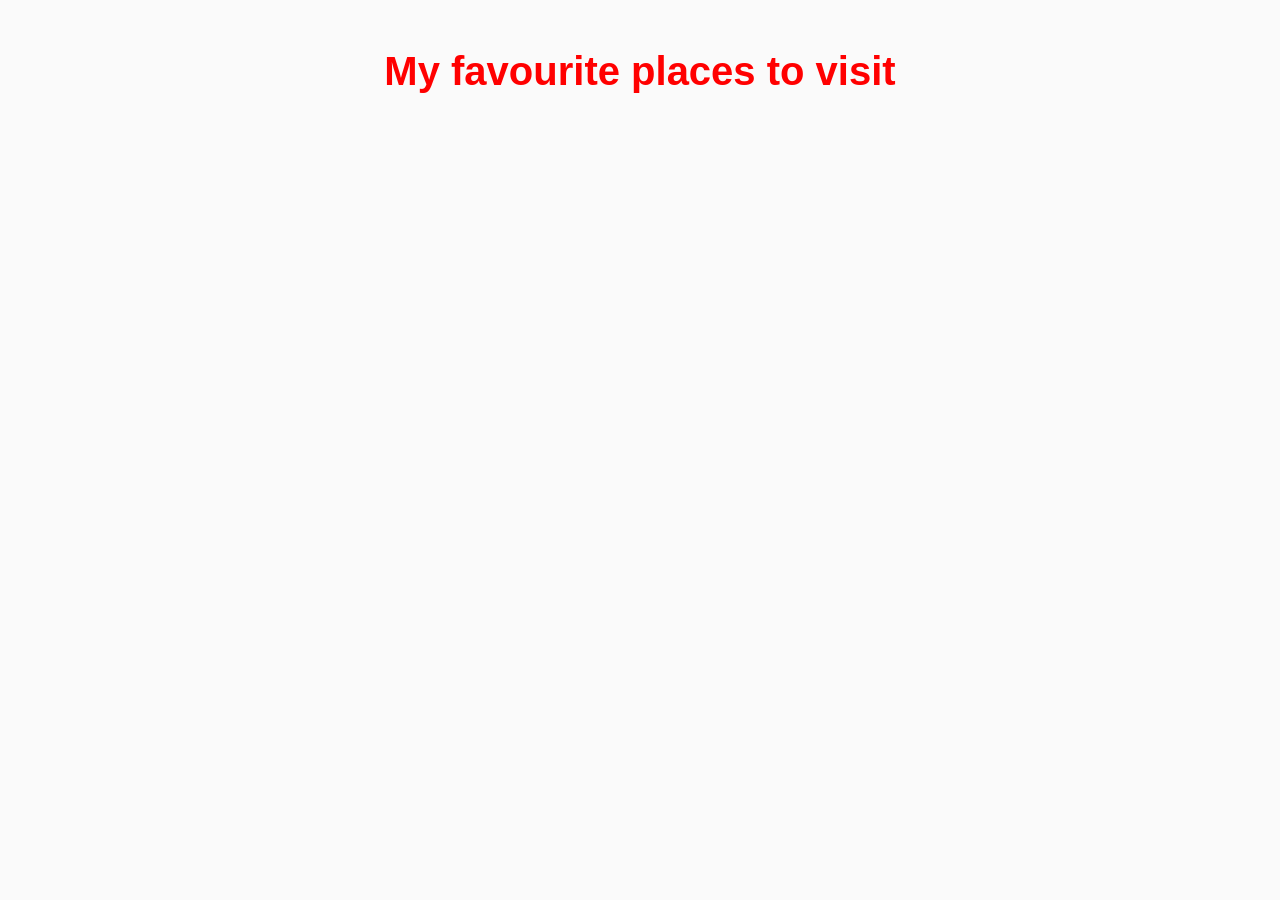
==== favourite-places.html @ 98b7f093 "Create favorite-places.html skeleton and add titles" ====
<!DOCTYPE html>
<html lang="en">
<head>
    <meta charset="UTF-8">
    <meta name="viewport" content="width=device-width, initial-scale=1.0">
    <title>My favourite places to visit</title>
     <link rel="stylesheet" href="css/styles.css">
</head>
<body>
  <h1> My favourite places to visit</h1>  
</body>
</html>
---- css/styles.css ----
h1 {
  color: red;
}
h1 {
  color: red;
  text-align: center;
  font-style: normal;
  font-weight: bold;
  font-family: Arial, sans-serif;
  font-size: 2.5rem;
  line-height: 1.2;
}
body {
  font-family: Arial, sans-serif;
  max-width: 800px;
  margin: 0 auto;
  padding: 20px;
  background-color: #fafafa;
}
p {
  color: #444;
  line-height: 1.6;
  font-family: Arial, sans-serif;
}
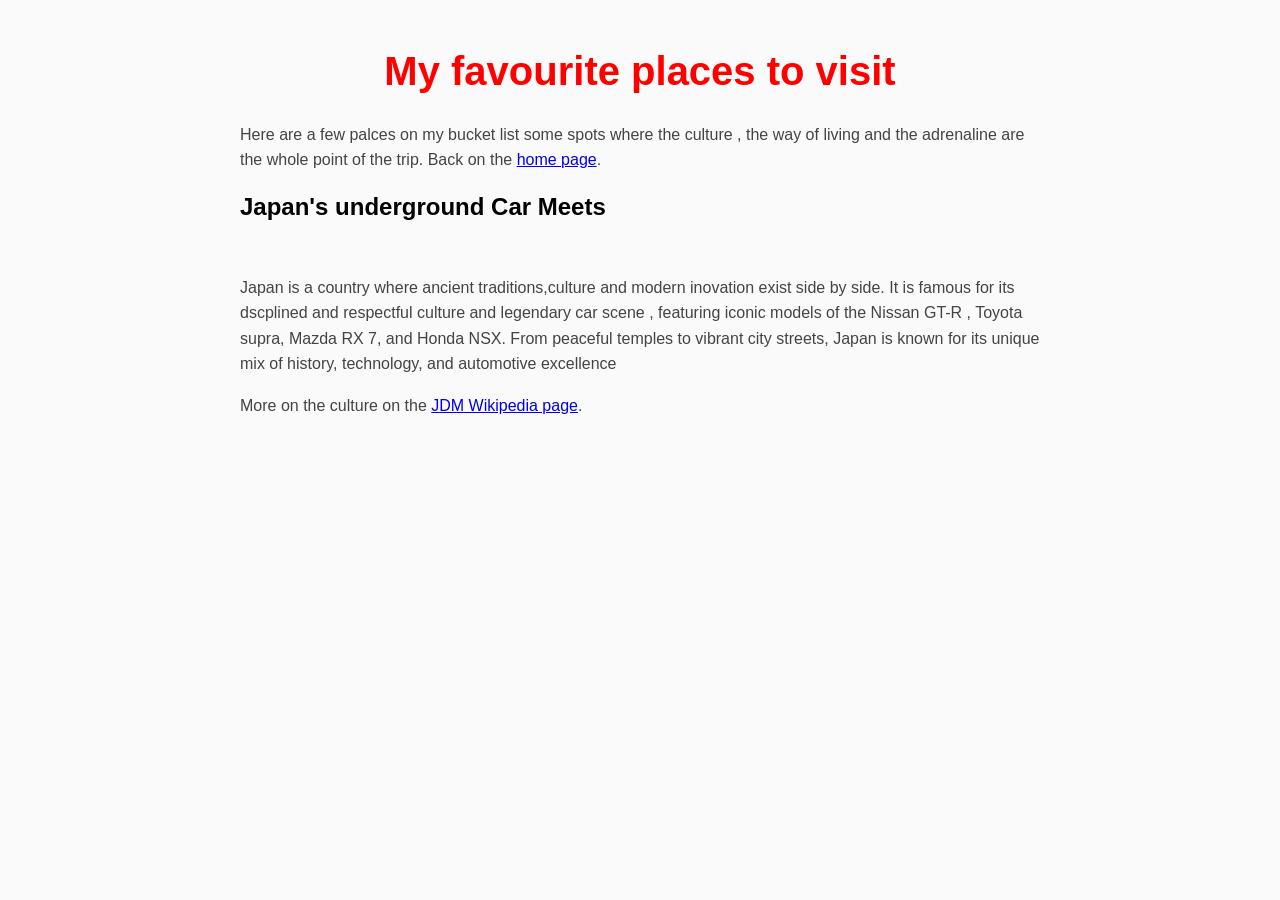
==== commit 82faaf5e: "Add first favourite place" ====
--- a/favourite-places.html
+++ b/favourite-places.html
@@ -7,6 +7,21 @@
      <link rel="stylesheet" href="css/styles.css">
 </head>
 <body>
-  <h1> My favourite places to visit</h1>  
+  <h1> My favourite places to visit</h1> 
+  <p>
+    Here are a few palces on my bucket list some spots where
+    the culture , the way of living and the adrenaline are the whole point of the trip.
+    Back on the
+    <a href="my-first-webpage.html">home page</a>.
+  </p>
+ 
+  <h2> Japan's underground Car Meets</h2>
+  <img src="" alt="">
+  <P> Japan is a country where ancient traditions,culture and modern inovation exist side by side. It is famous for its dscplined and respectful culture and legendary car scene , featuring iconic models of the Nissan GT-R , Toyota supra, Mazda RX 7, and Honda NSX. From peaceful temples to vibrant city streets, Japan is known for its unique mix of history, technology, and automotive excellence</P>
+ <p>
+    More on the culture on the
+    <a href="https://en.wikipedia.org/wiki/Japanese_domestic_market" target="_blank">
+      JDM Wikipedia page</a>.
+  </p>
 </body>
 </html>
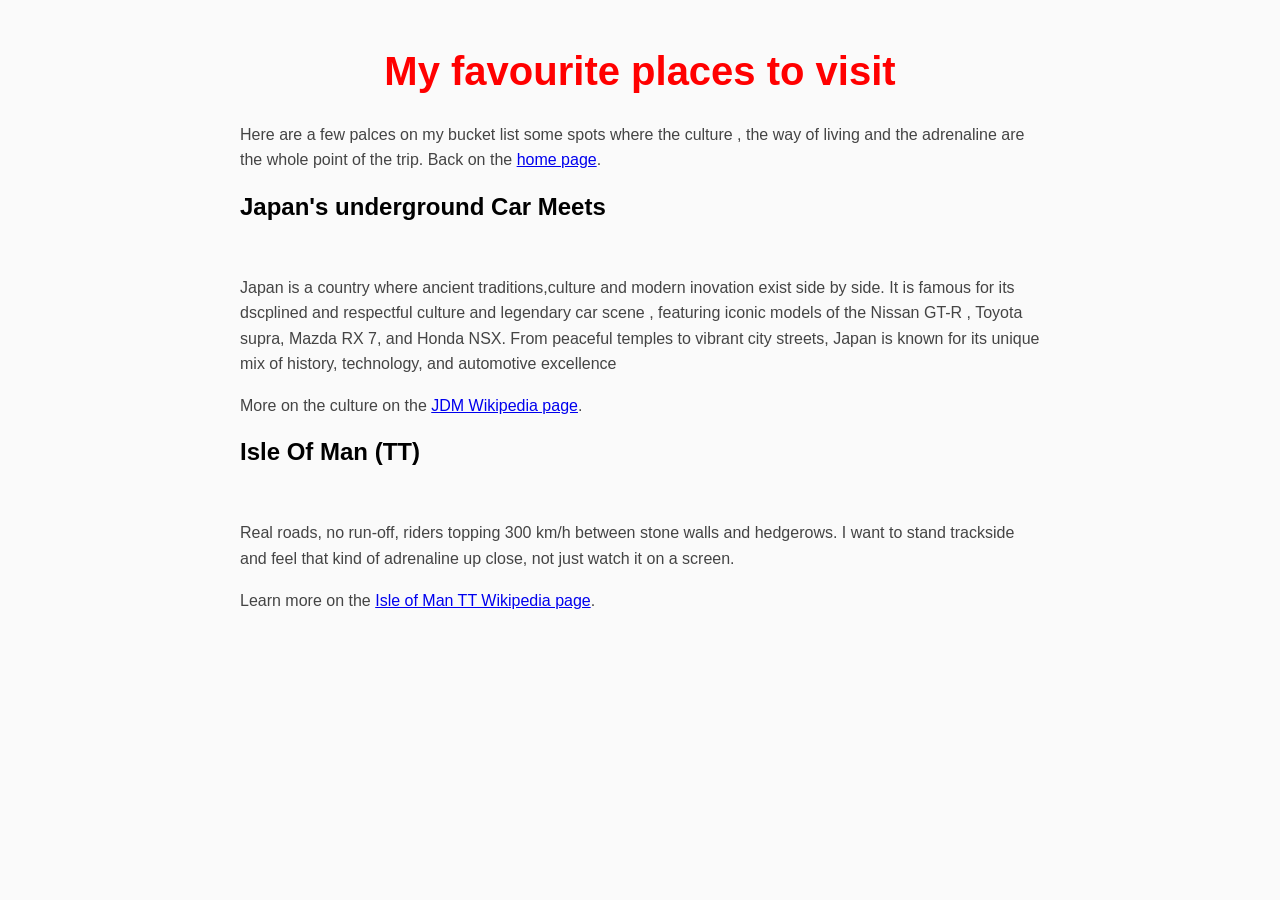
==== commit f3123819: "Add second favourite place and refernce link" ====
--- a/favourite-places.html
+++ b/favourite-places.html
@@ -23,5 +23,15 @@
     <a href="https://en.wikipedia.org/wiki/Japanese_domestic_market" target="_blank">
       JDM Wikipedia page</a>.
   </p>
+  <h2>Isle Of Man (TT)</h2>
+  <img src="" alt="">
+  <p> Real roads, no run-off, riders topping 300 km/h between stone walls
+    and hedgerows. I want to stand trackside and feel that kind of
+    adrenaline up close, not just watch it on a screen.</p>
+     <p>
+    Learn more on the
+    <a href="https://en.wikipedia.org/wiki/Isle_of_Man_TT" target="_blank">
+      Isle of Man TT Wikipedia page</a>.
+  </p>
 </body>
 </html>
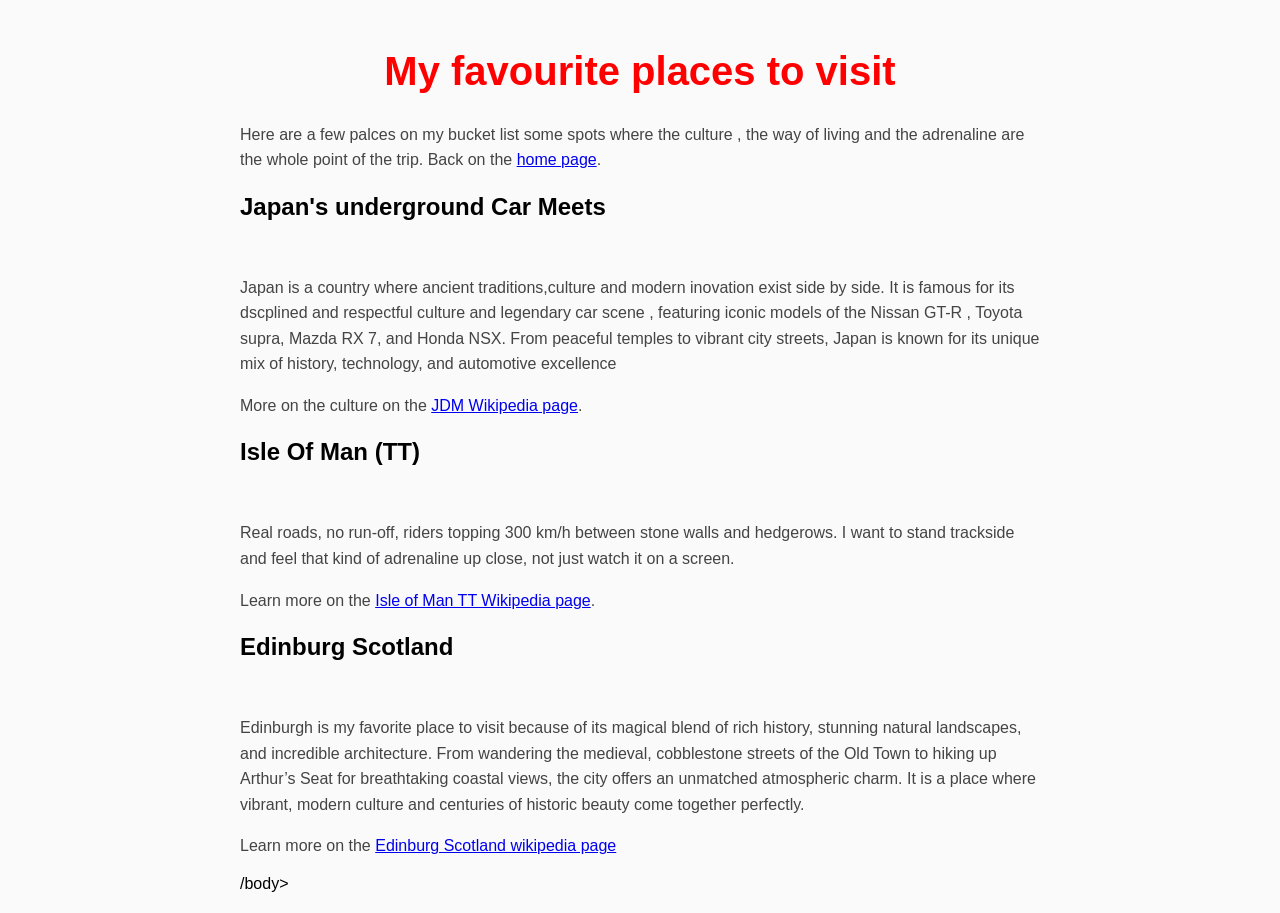
==== commit 7e7f3513: "ADD third favourite place and external link" ====
--- a/favourite-places.html
+++ b/favourite-places.html
@@ -33,5 +33,12 @@
     <a href="https://en.wikipedia.org/wiki/Isle_of_Man_TT" target="_blank">
       Isle of Man TT Wikipedia page</a>.
   </p>
-</body>
+  <h2>Edinburg Scotland</h2>
+  <img src="" alt=""/>
+  <p>Edinburgh is my favorite place to visit because of its magical blend of rich history, stunning natural landscapes, and incredible architecture. From wandering the medieval, cobblestone streets of the Old Town to hiking up Arthur’s Seat for breathtaking coastal views, the city offers an unmatched atmospheric charm. It is a place where vibrant, modern culture and centuries of historic beauty come together perfectly.</p>
+<p>
+    Learn more on the 
+    <a href="https://en.wikipedia.org/wiki/Edinburgh" target="_blank"> Edinburg Scotland wikipedia page</a>
+</p>
+  /body>
 </html>
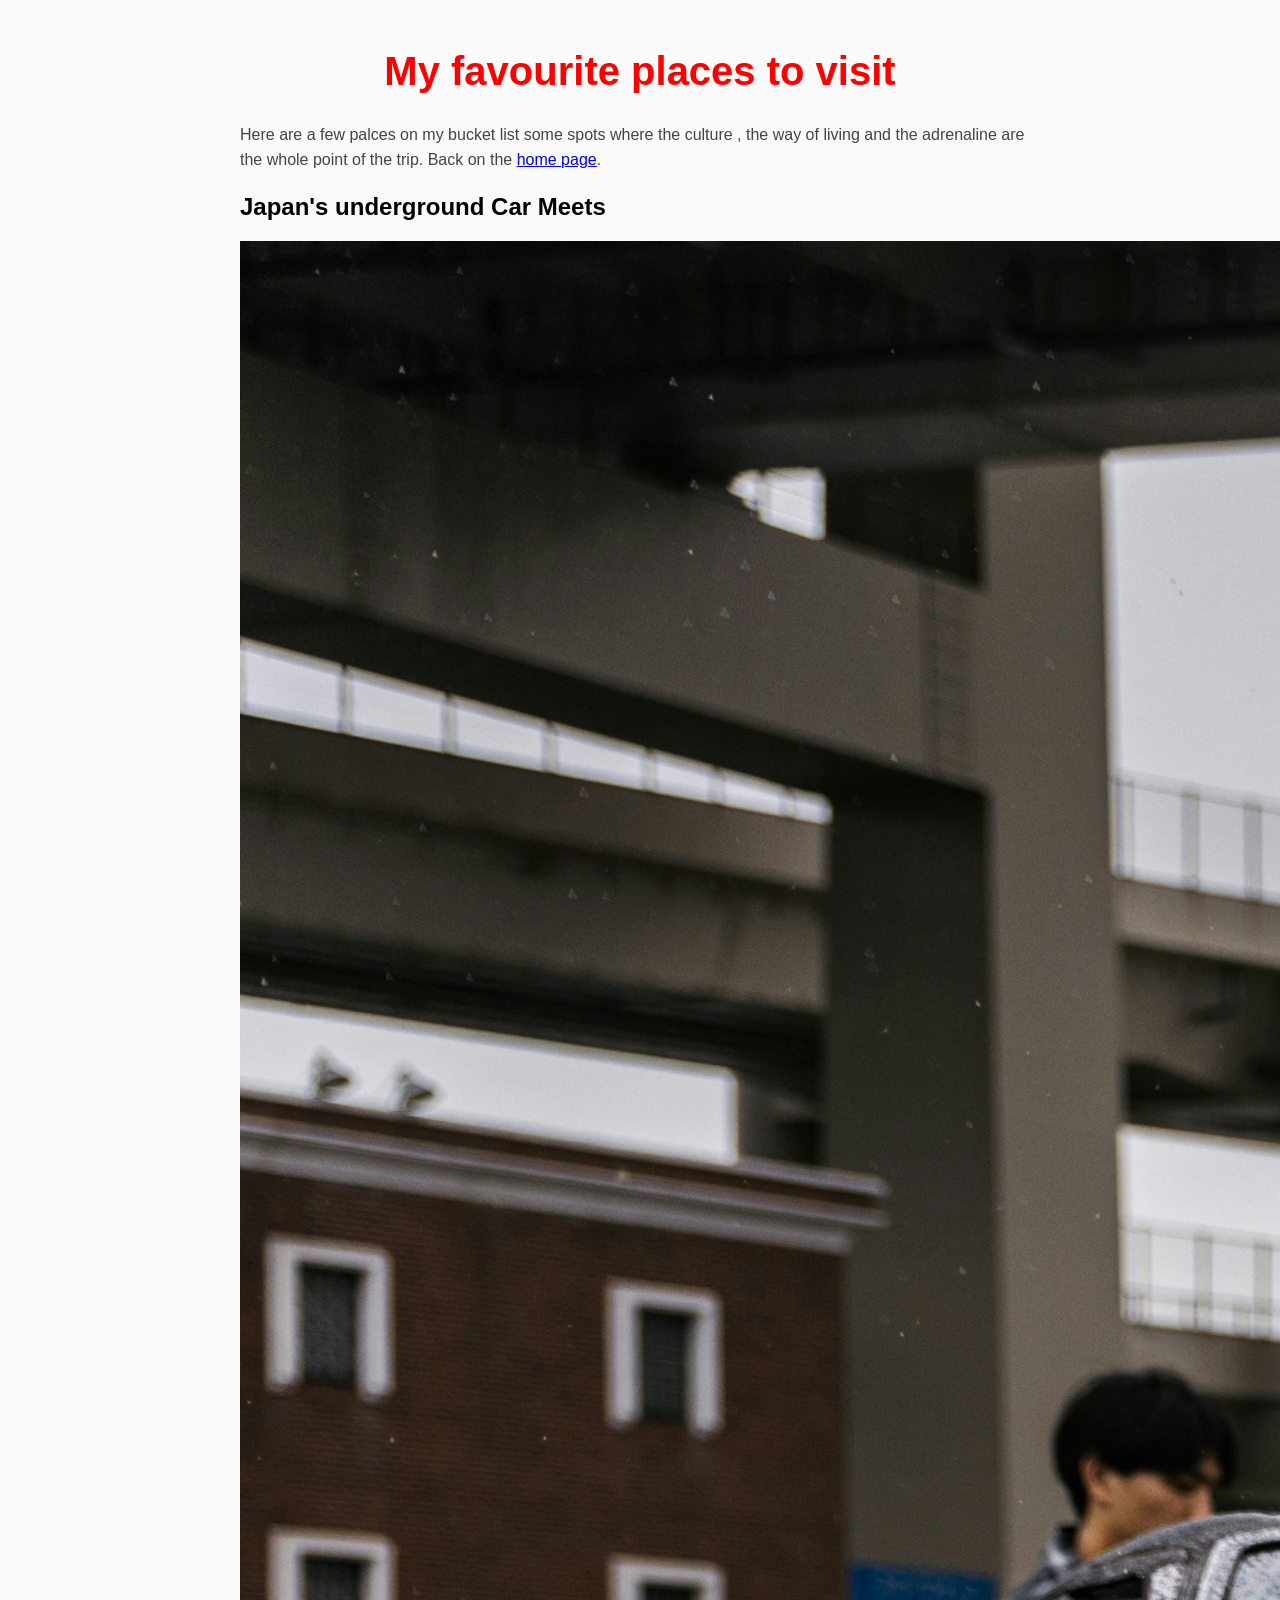
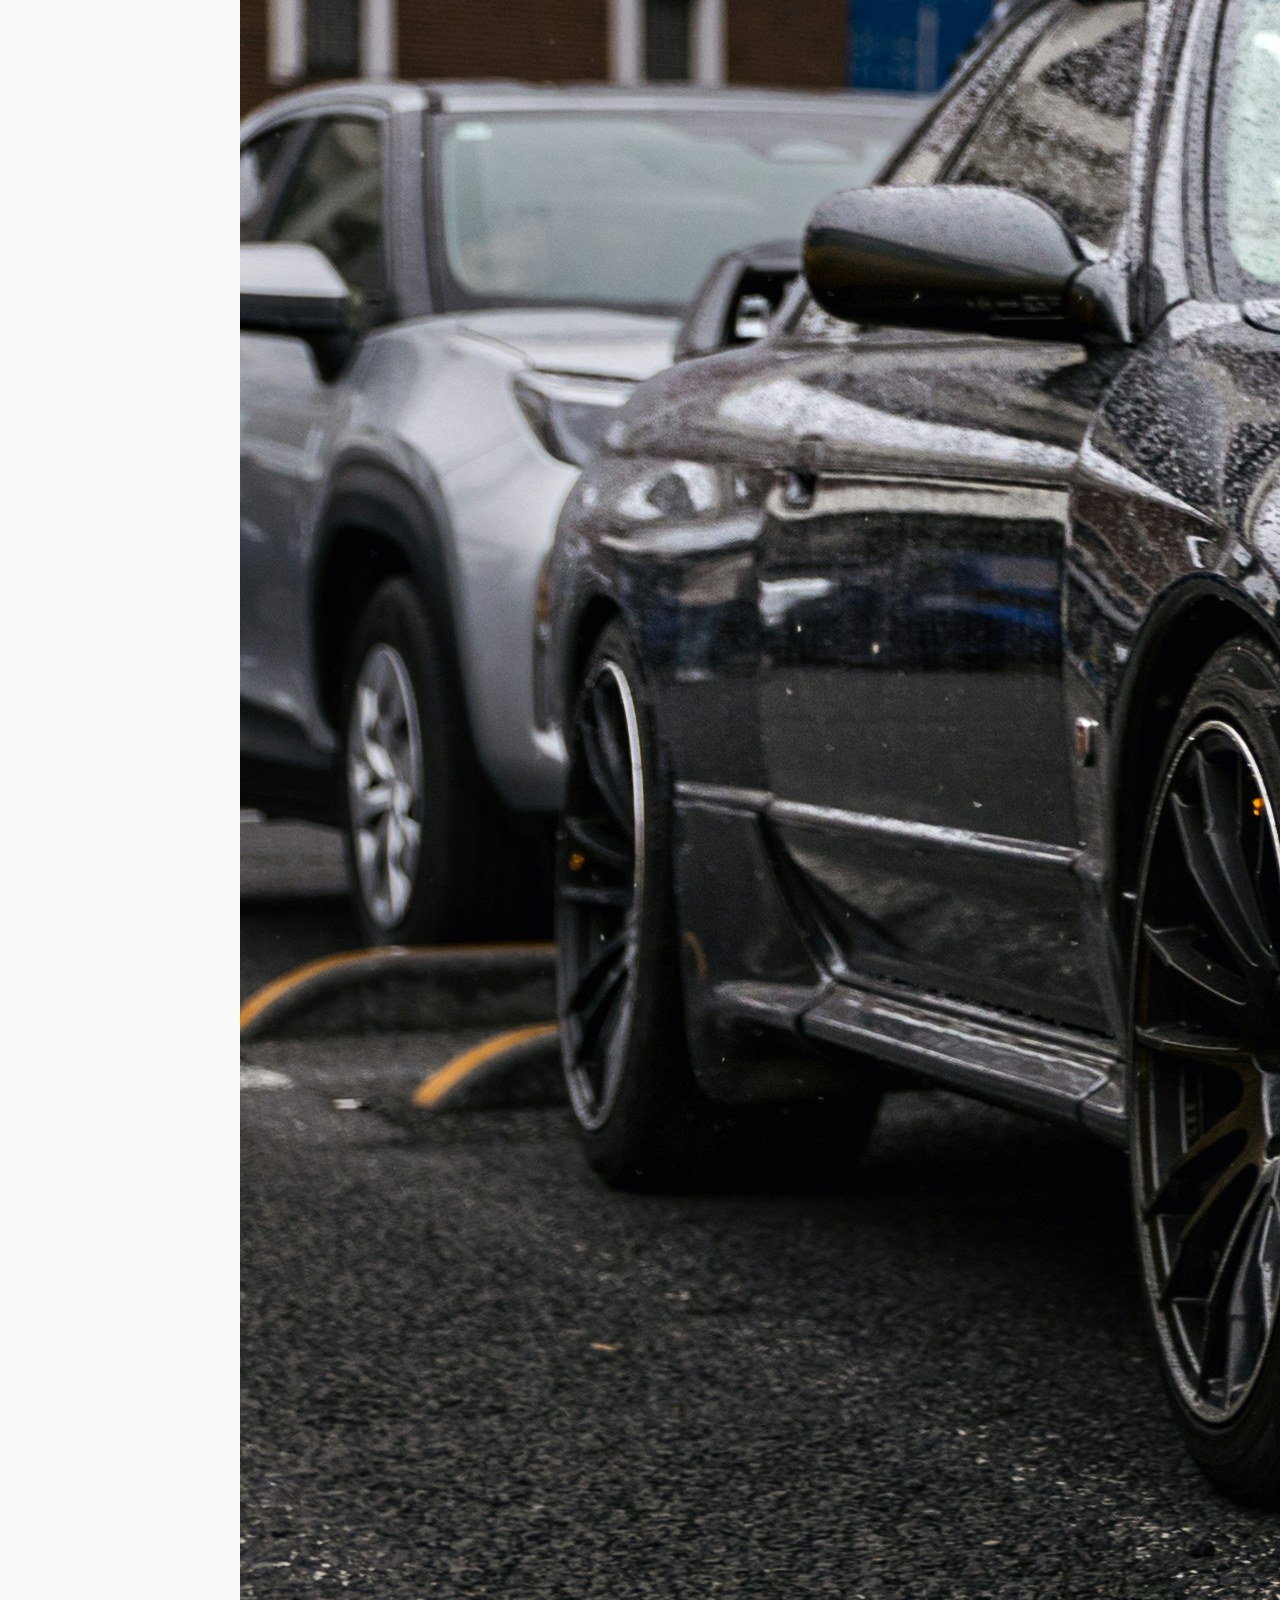
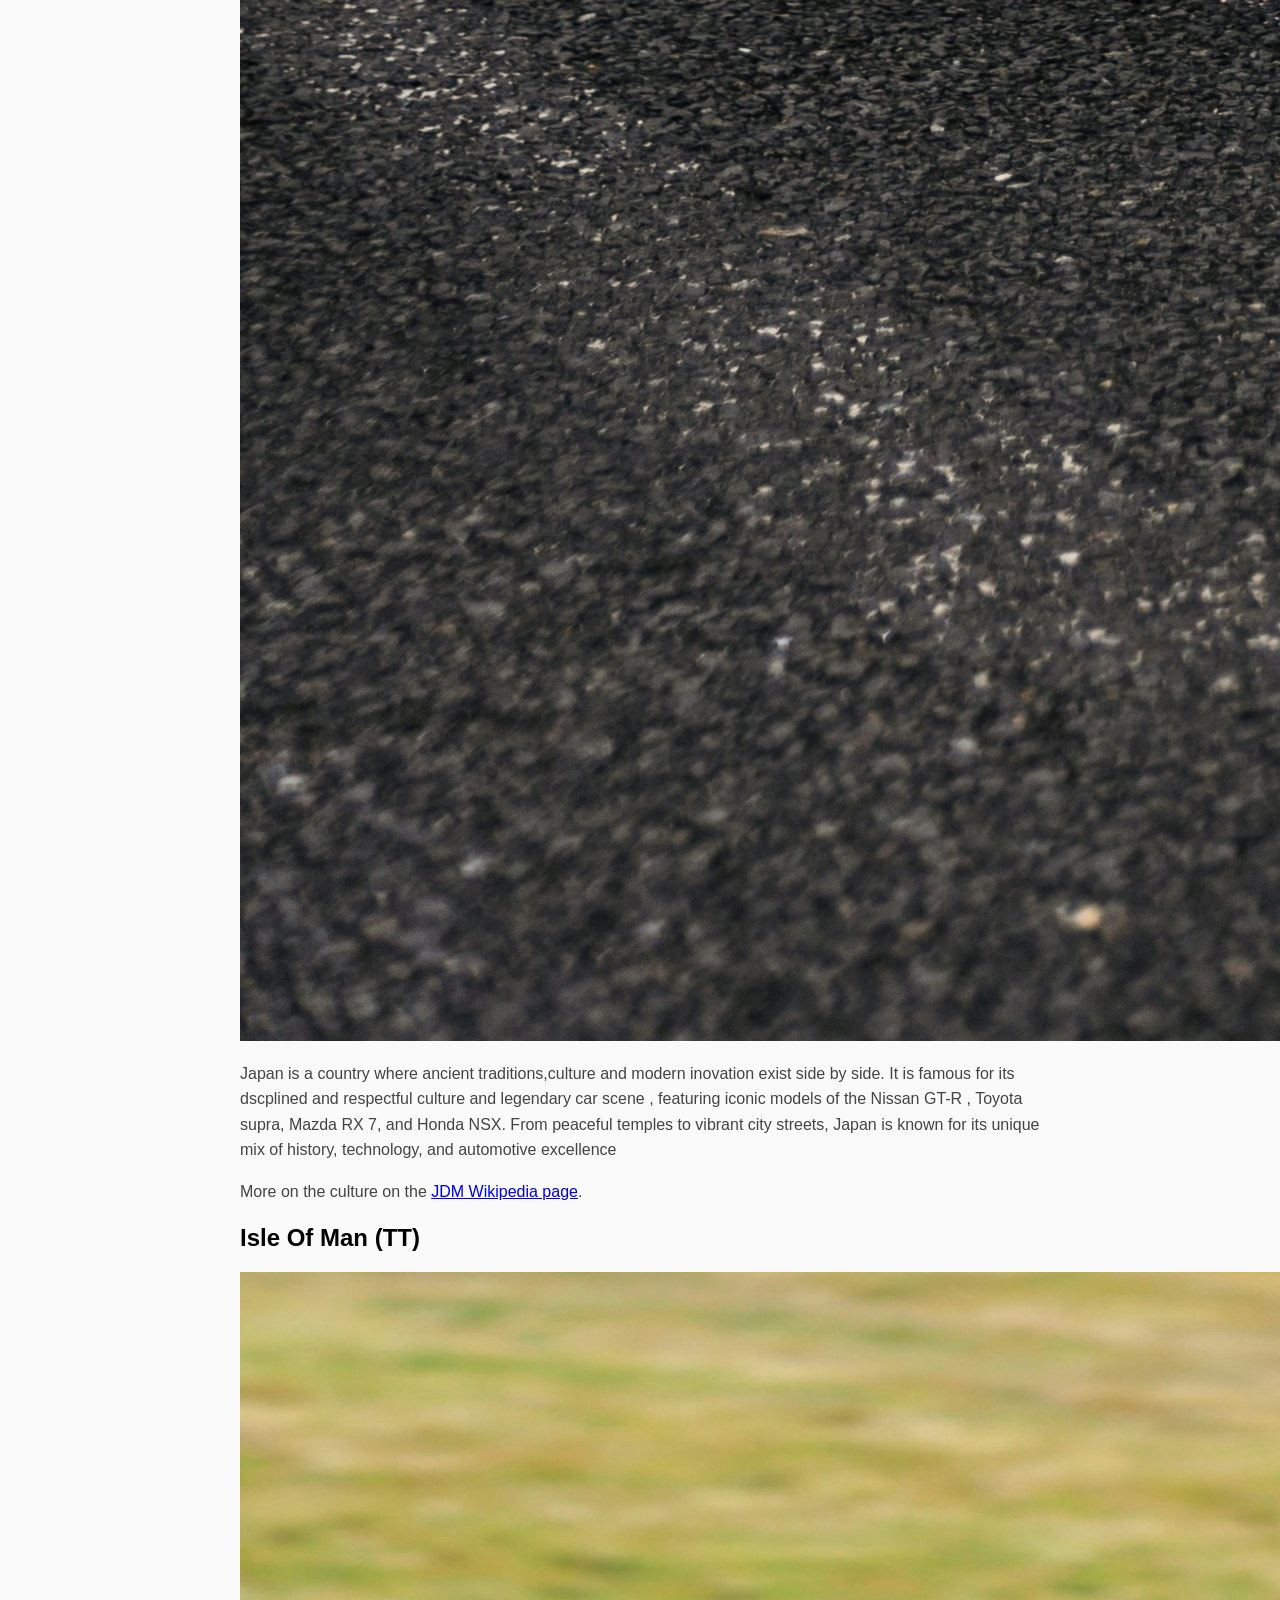
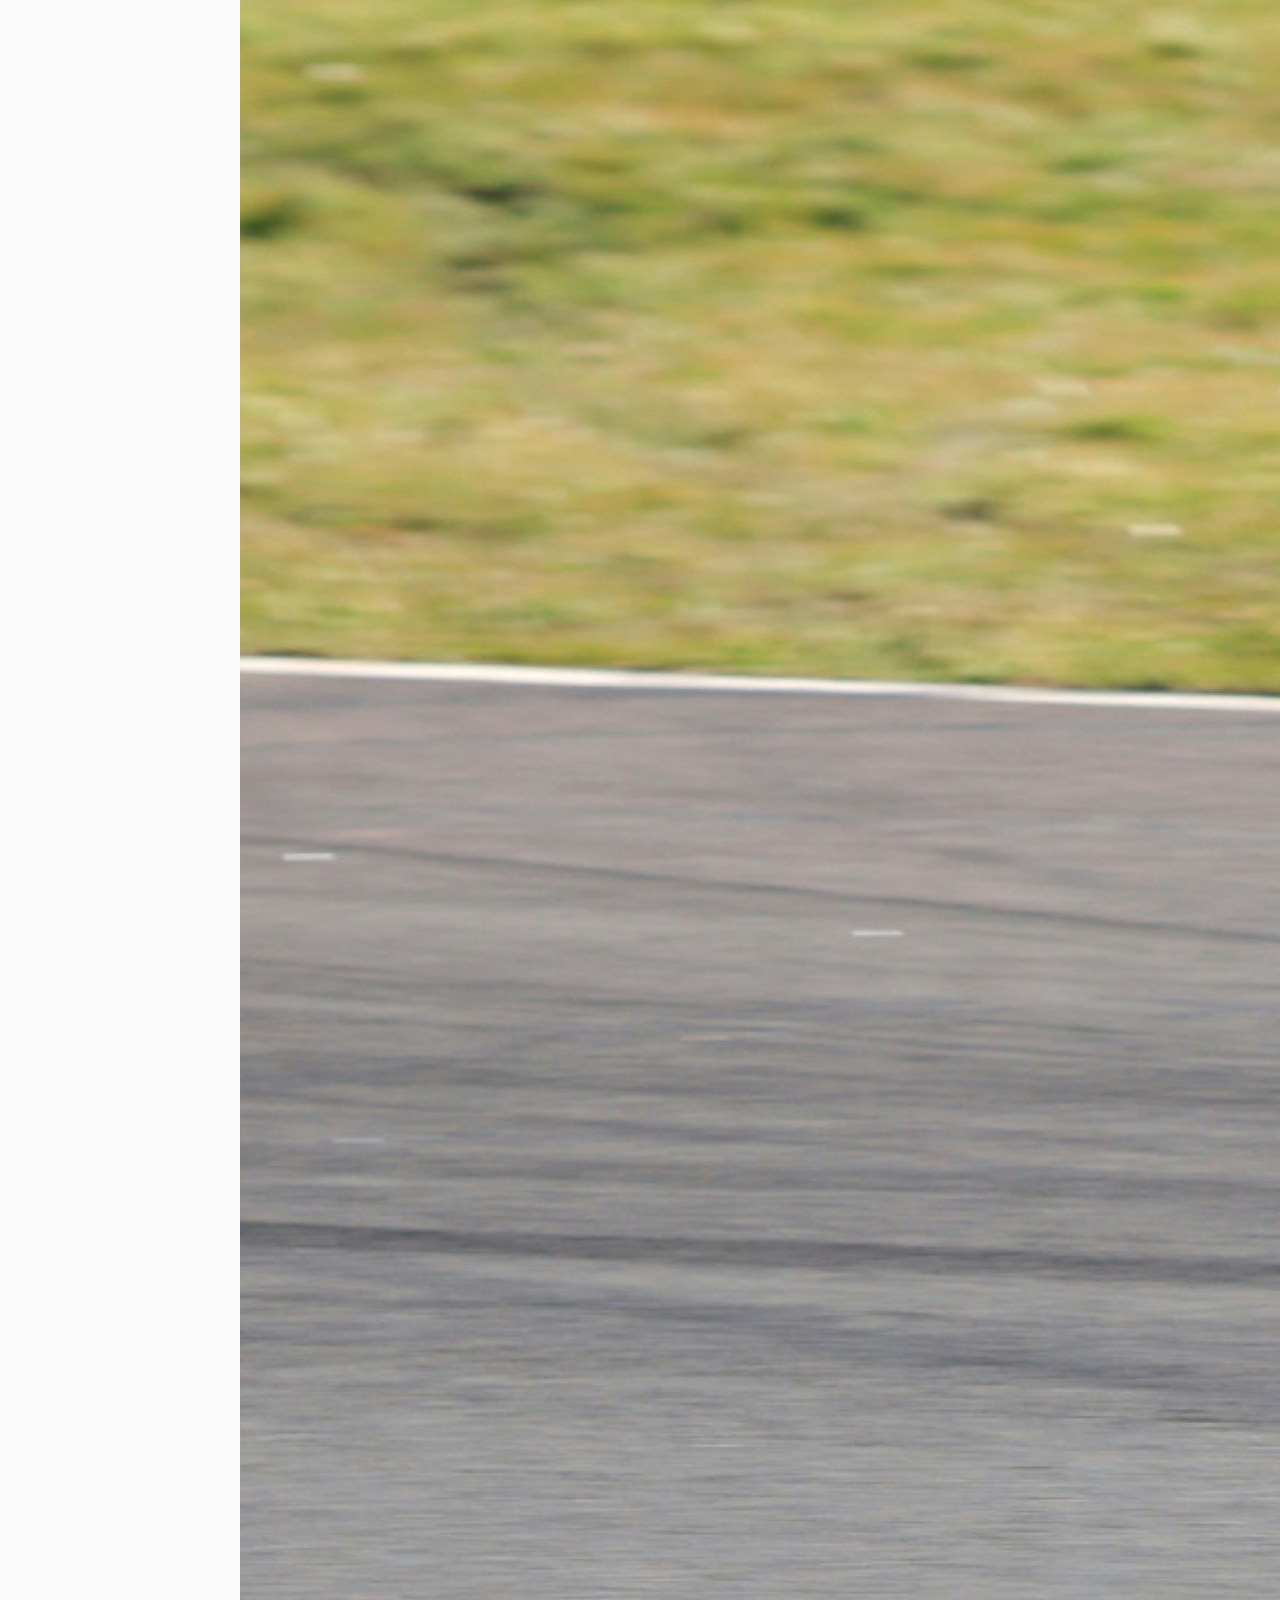
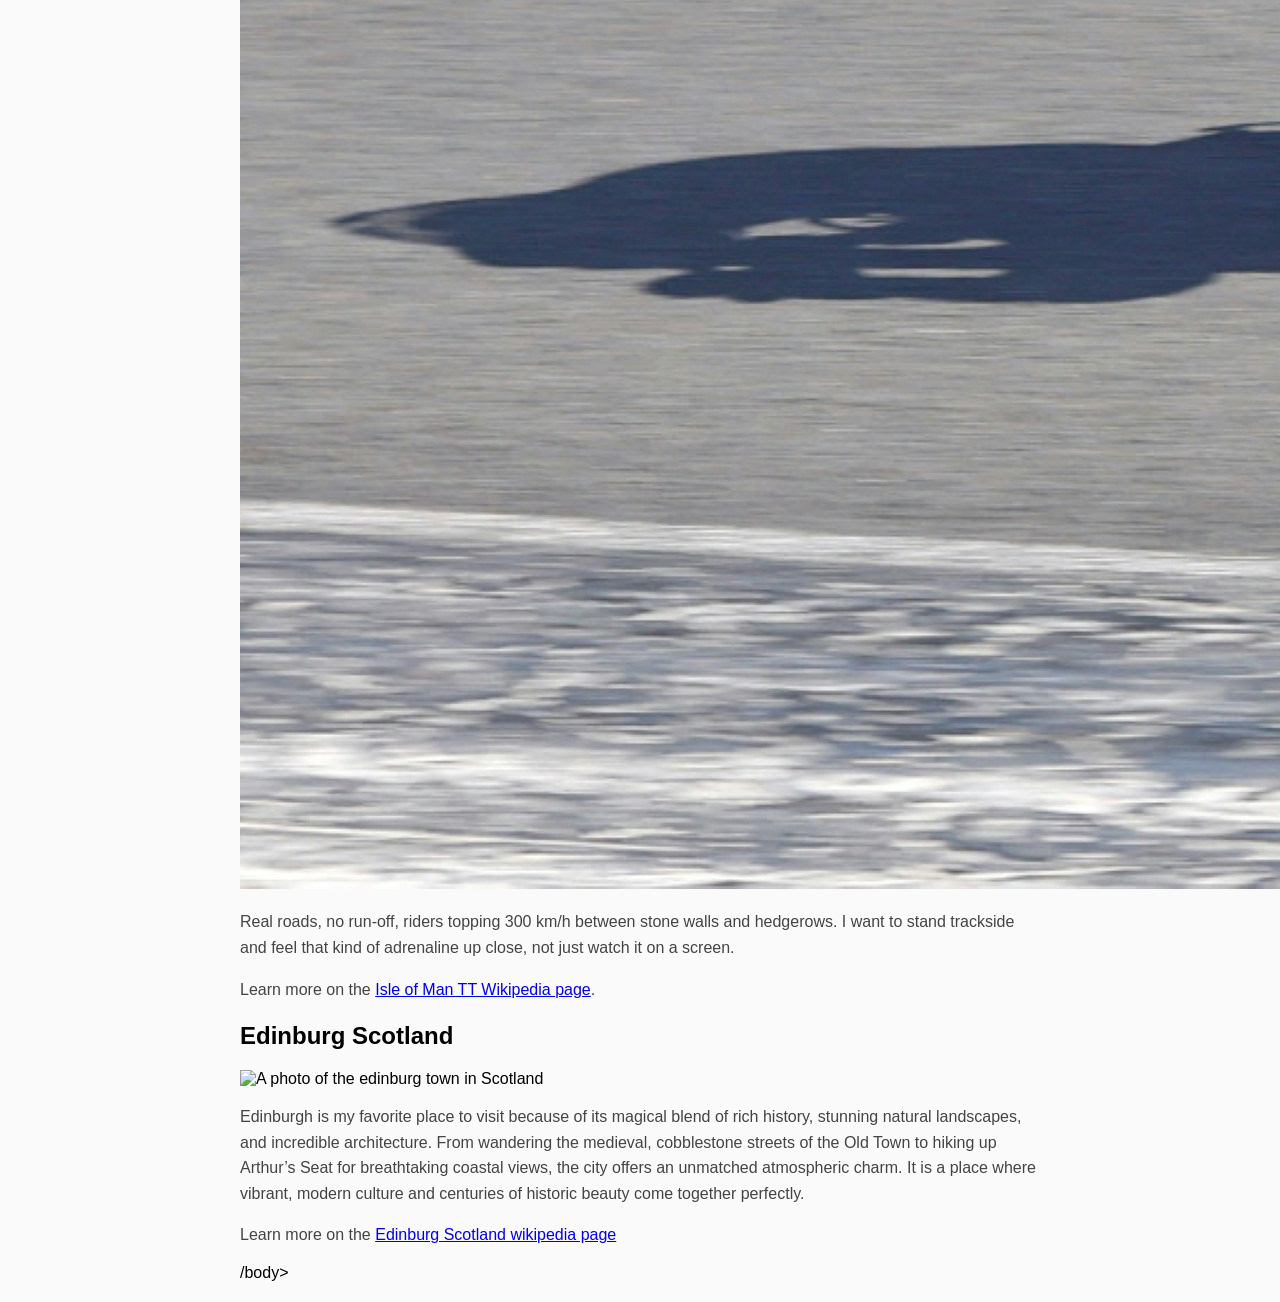
==== commit 7cf75d6a: "Create image folder, insert photos in png format and attach photos to my favourite places lists" ====
--- a/favourite-places.html
+++ b/favourite-places.html
@@ -16,7 +16,7 @@
   </p>
  
   <h2> Japan's underground Car Meets</h2>
-  <img src="" alt="">
+  <img src="./images/japancarmeet.jpg" alt="Image showcasing the car culture in japan">
   <P> Japan is a country where ancient traditions,culture and modern inovation exist side by side. It is famous for its dscplined and respectful culture and legendary car scene , featuring iconic models of the Nissan GT-R , Toyota supra, Mazda RX 7, and Honda NSX. From peaceful temples to vibrant city streets, Japan is known for its unique mix of history, technology, and automotive excellence</P>
  <p>
     More on the culture on the
@@ -24,7 +24,7 @@
       JDM Wikipedia page</a>.
   </p>
   <h2>Isle Of Man (TT)</h2>
-  <img src="" alt="">
+  <img src="./images/isleofman2.jpg" alt="An image of a rider racing in the Isle of Man race trace">
   <p> Real roads, no run-off, riders topping 300 km/h between stone walls
     and hedgerows. I want to stand trackside and feel that kind of
     adrenaline up close, not just watch it on a screen.</p>
@@ -34,7 +34,7 @@
       Isle of Man TT Wikipedia page</a>.
   </p>
   <h2>Edinburg Scotland</h2>
-  <img src="" alt=""/>
+  <img src="./images/edinburg.jpg" alt="A photo of the edinburg town in Scotland"/>
   <p>Edinburgh is my favorite place to visit because of its magical blend of rich history, stunning natural landscapes, and incredible architecture. From wandering the medieval, cobblestone streets of the Old Town to hiking up Arthur’s Seat for breathtaking coastal views, the city offers an unmatched atmospheric charm. It is a place where vibrant, modern culture and centuries of historic beauty come together perfectly.</p>
 <p>
     Learn more on the 
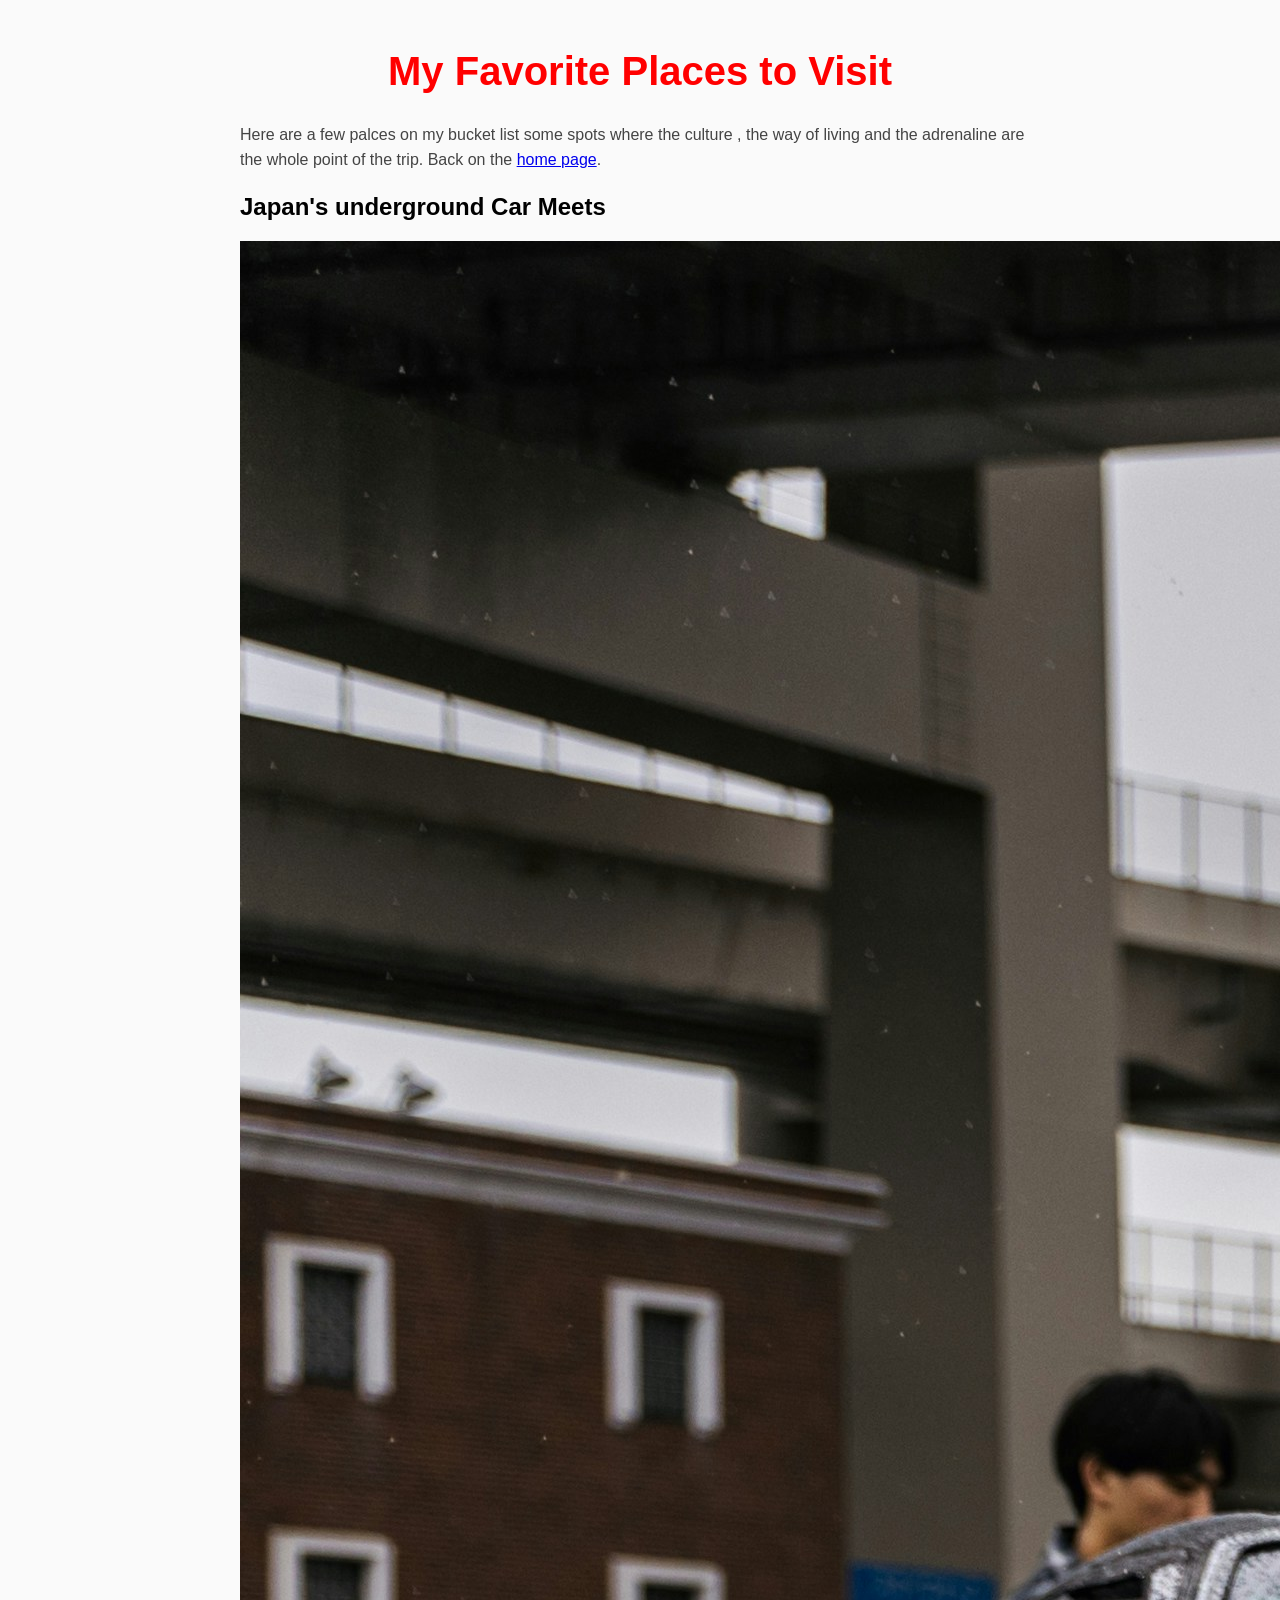
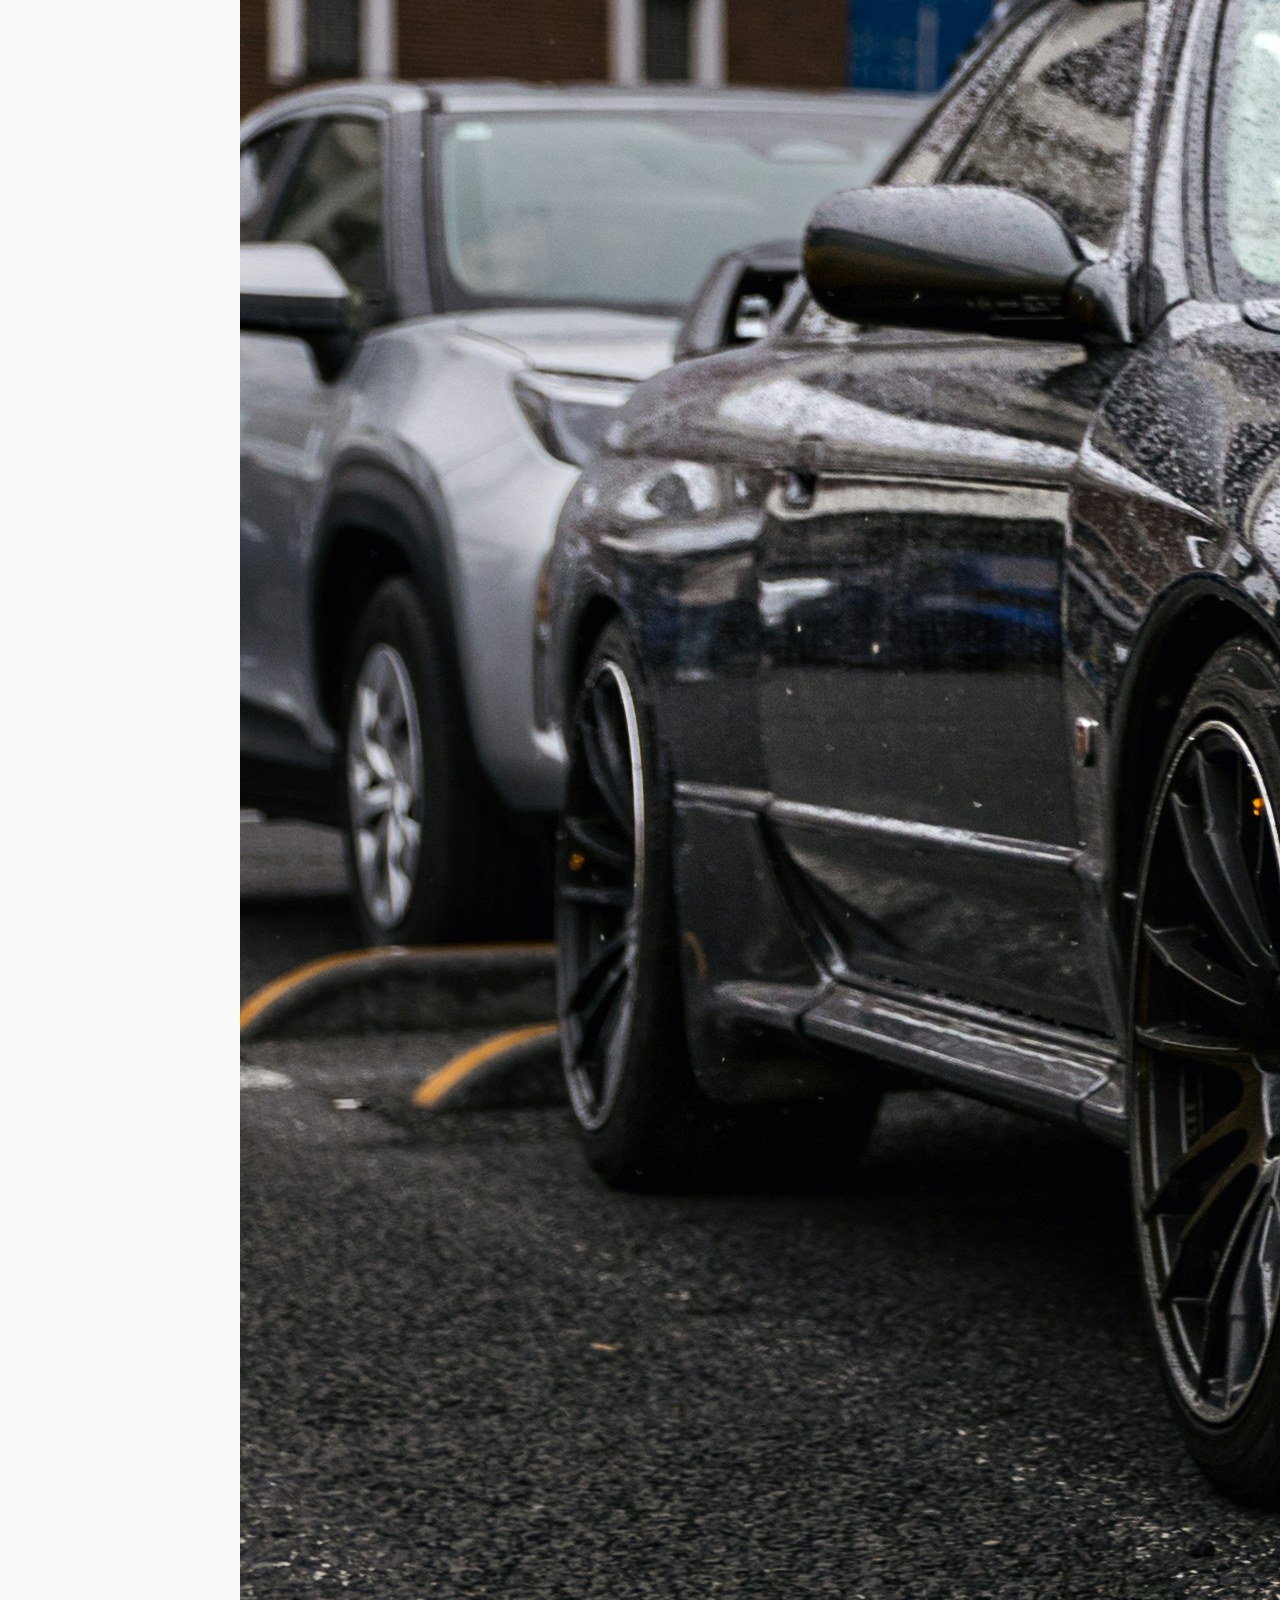
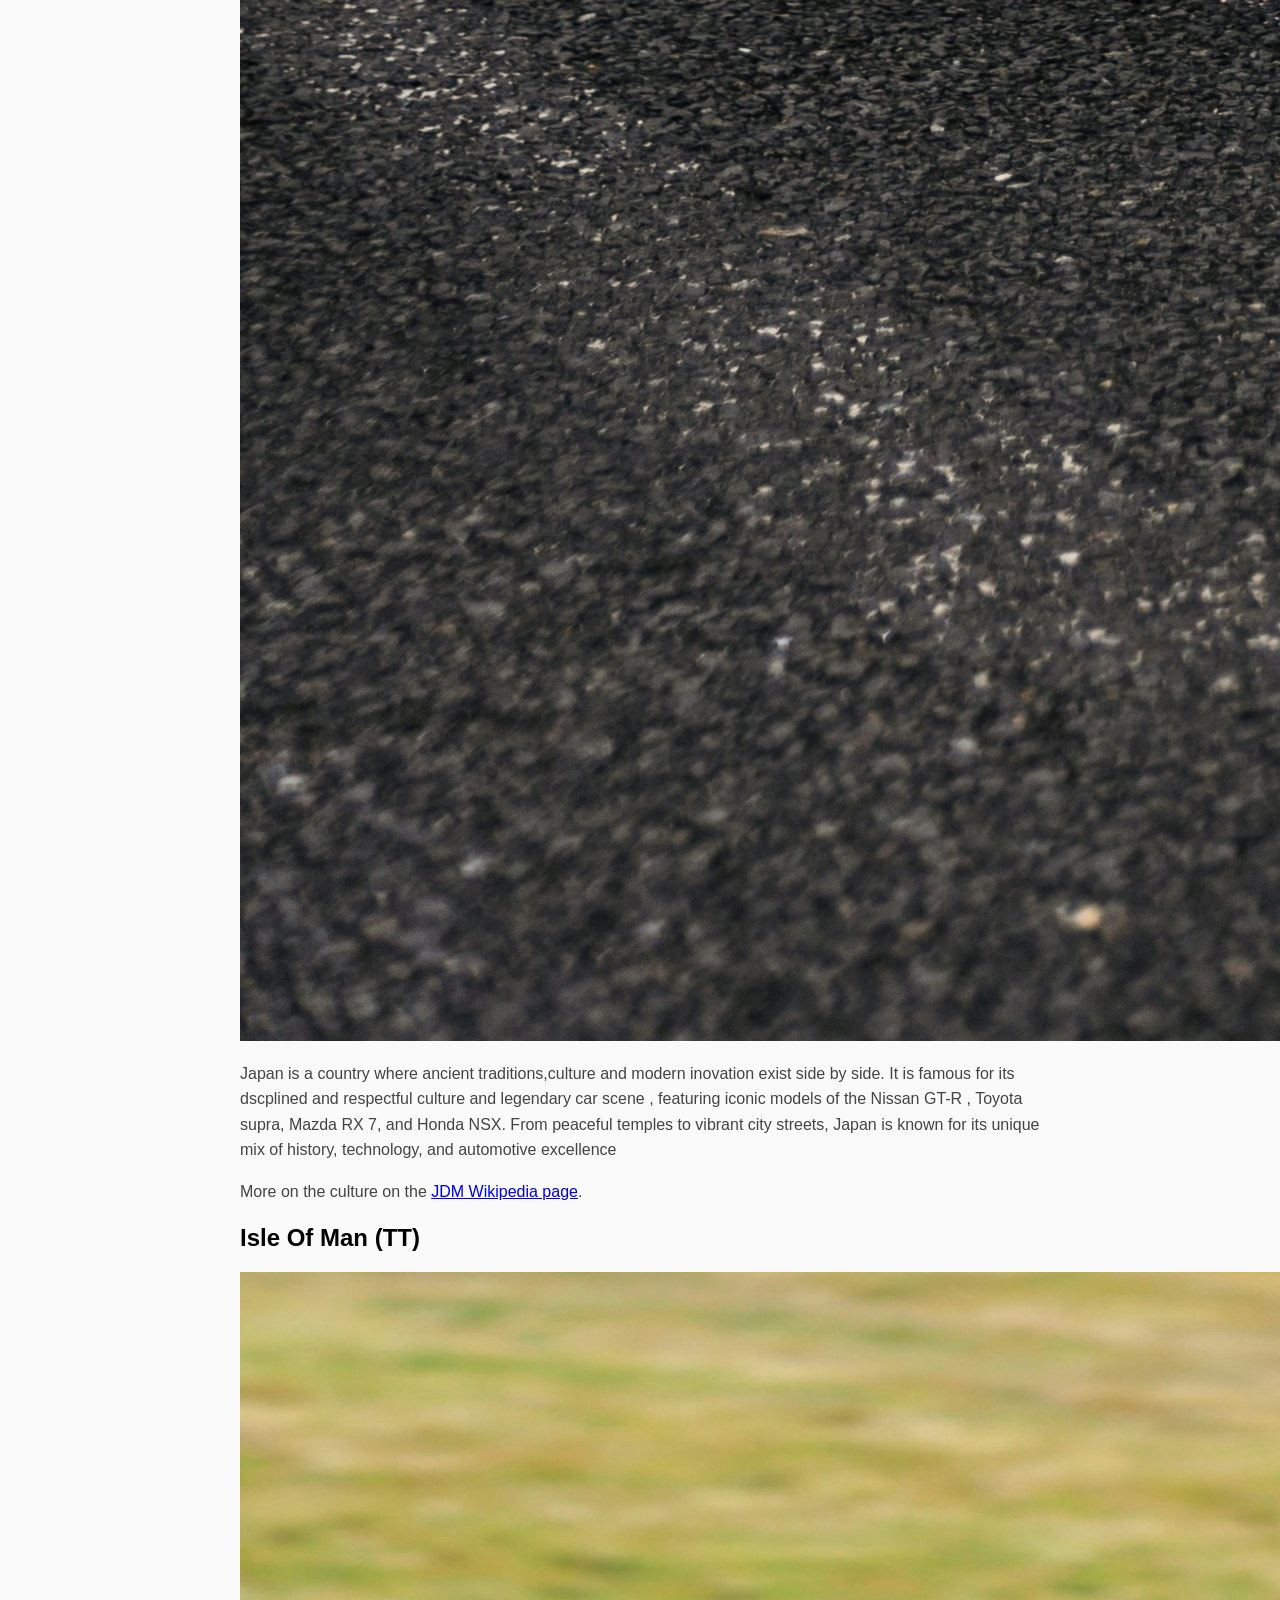
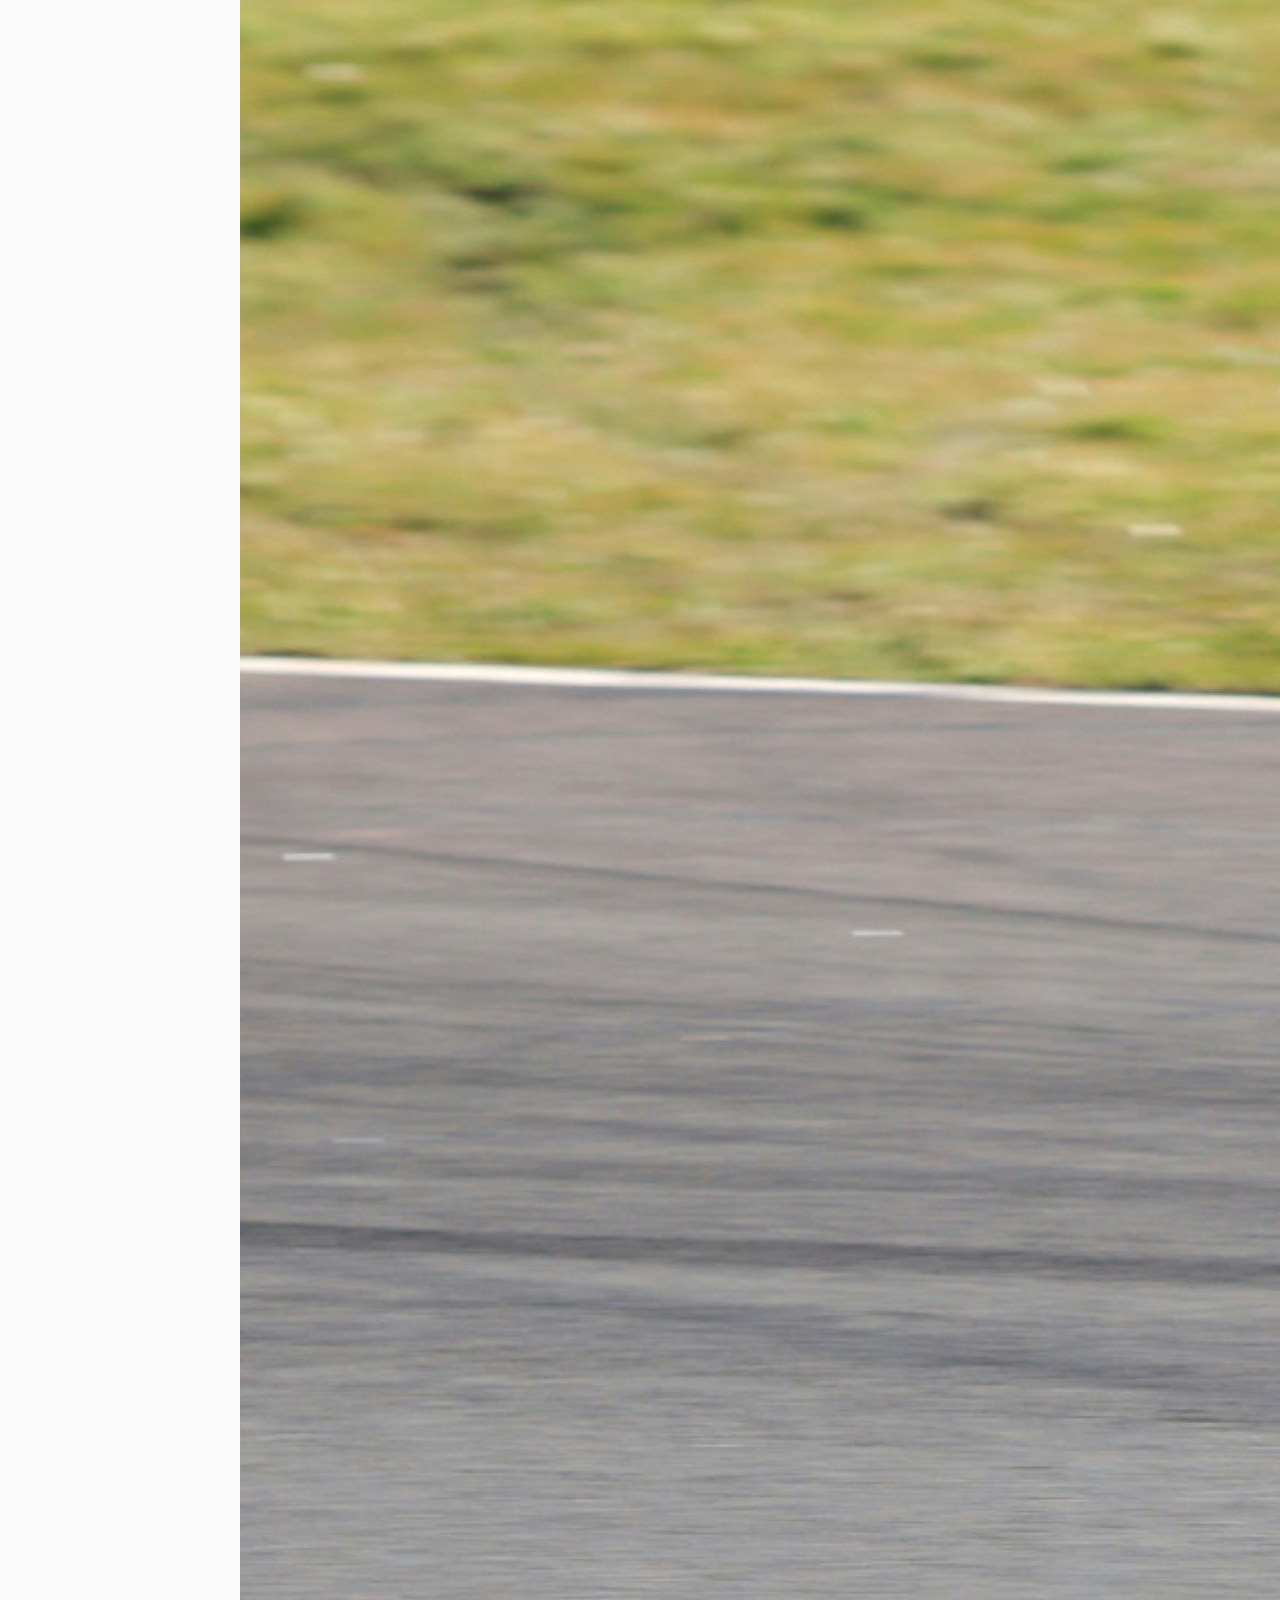
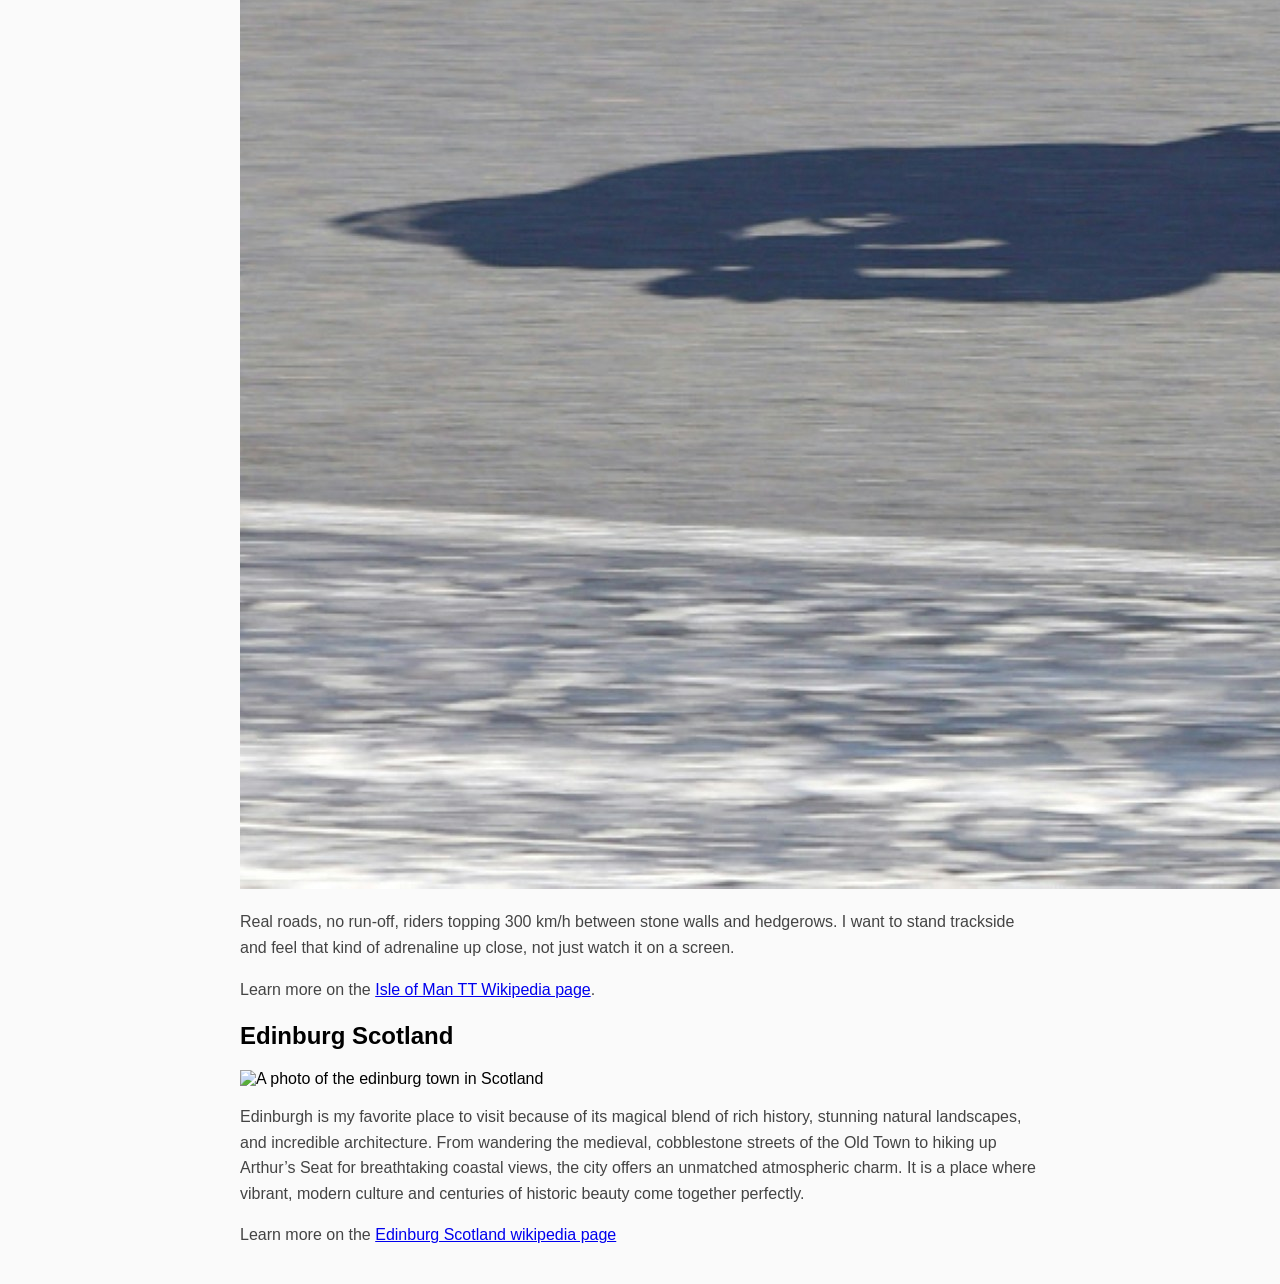
==== commit 3e936ac1: "add divider to favourite-places. html and my-first-webpage.html" ====
--- a/favourite-places.html
+++ b/favourite-places.html
@@ -7,38 +7,45 @@
      <link rel="stylesheet" href="css/styles.css">
 </head>
 <body>
-  <h1> My favourite places to visit</h1> 
-  <p>
-    Here are a few palces on my bucket list some spots where
-    the culture , the way of living and the adrenaline are the whole point of the trip.
-    Back on the
-    <a href="my-first-webpage.html">home page</a>.
-  </p>
- 
-  <h2> Japan's underground Car Meets</h2>
-  <img src="./images/japancarmeet.jpg" alt="Image showcasing the car culture in japan">
-  <P> Japan is a country where ancient traditions,culture and modern inovation exist side by side. It is famous for its dscplined and respectful culture and legendary car scene , featuring iconic models of the Nissan GT-R , Toyota supra, Mazda RX 7, and Honda NSX. From peaceful temples to vibrant city streets, Japan is known for its unique mix of history, technology, and automotive excellence</P>
- <p>
-    More on the culture on the
-    <a href="https://en.wikipedia.org/wiki/Japanese_domestic_market" target="_blank">
-      JDM Wikipedia page</a>.
-  </p>
-  <h2>Isle Of Man (TT)</h2>
-  <img src="./images/isleofman2.jpg" alt="An image of a rider racing in the Isle of Man race trace">
-  <p> Real roads, no run-off, riders topping 300 km/h between stone walls
-    and hedgerows. I want to stand trackside and feel that kind of
-    adrenaline up close, not just watch it on a screen.</p>
-     <p>
-    Learn more on the
-    <a href="https://en.wikipedia.org/wiki/Isle_of_Man_TT" target="_blank">
-      Isle of Man TT Wikipedia page</a>.
-  </p>
-  <h2>Edinburg Scotland</h2>
-  <img src="./images/edinburg.jpg" alt="A photo of the edinburg town in Scotland"/>
-  <p>Edinburgh is my favorite place to visit because of its magical blend of rich history, stunning natural landscapes, and incredible architecture. From wandering the medieval, cobblestone streets of the Old Town to hiking up Arthur’s Seat for breathtaking coastal views, the city offers an unmatched atmospheric charm. It is a place where vibrant, modern culture and centuries of historic beauty come together perfectly.</p>
-<p>
-    Learn more on the 
-    <a href="https://en.wikipedia.org/wiki/Edinburgh" target="_blank"> Edinburg Scotland wikipedia page</a>
-</p>
-  /body>
+    <div>
+    <h1> My Favorite Places to Visit</h1>
+        <p>
+            Here are a few palces on my bucket list some spots where
+            the culture , the way of living and the adrenaline are the whole point of the trip.
+            Back on the
+            <a href="my-first-webpage.html">home page</a>.
+        </p>
+    </div>
+    <div>
+        <h2> Japan's underground Car Meets</h2>
+        <img src="./images/japancarmeet.jpg" alt="Image showcasing the car culture in japan">
+        <P> Japan is a country where ancient traditions,culture and modern inovation exist side by side. It is famous for its dscplined and respectful culture and legendary car scene , featuring iconic models of the Nissan GT-R , Toyota supra, Mazda RX 7, and Honda NSX. From peaceful temples to vibrant city streets, Japan is known for its unique mix of history, technology, and automotive excellence</P>
+        <p>
+            More on the culture on the
+            <a href="https://en.wikipedia.org/wiki/Japanese_domestic_market" target="_blank">
+            JDM Wikipedia page</a>.
+        </p>
+  </div>
+  <div>
+        <h2>Isle Of Man (TT)</h2>
+        <img src="./images/isleofman2.jpg" alt="An image of a rider racing in the Isle of Man race trace">
+        <p> Real roads, no run-off, riders topping 300 km/h between stone walls
+            and hedgerows. I want to stand trackside and feel that kind of
+            adrenaline up close, not just watch it on a screen.</p>
+            <p>
+            Learn more on the
+            <a href="https://en.wikipedia.org/wiki/Isle_of_Man_TT" target="_blank">
+            Isle of Man TT Wikipedia page</a>.
+    </p>
+  </div>
+  <div>
+        <h2>Edinburg Scotland</h2>
+        <img src="./images/edinburg.jpg" alt="A photo of the edinburg town in Scotland"/>
+        <p>Edinburgh is my favorite place to visit because of its magical blend of rich history, stunning natural landscapes, and incredible architecture. From wandering the medieval, cobblestone streets of the Old Town to hiking up Arthur’s Seat for breathtaking coastal views, the city offers an unmatched atmospheric charm. It is a place where vibrant, modern culture and centuries of historic beauty come together perfectly.</p>
+        <p>
+            Learn more on the 
+            <a href="https://en.wikipedia.org/wiki/Edinburgh" target="_blank"> Edinburg Scotland wikipedia page</a>
+        </p>
+</div>
+ </body>
 </html>
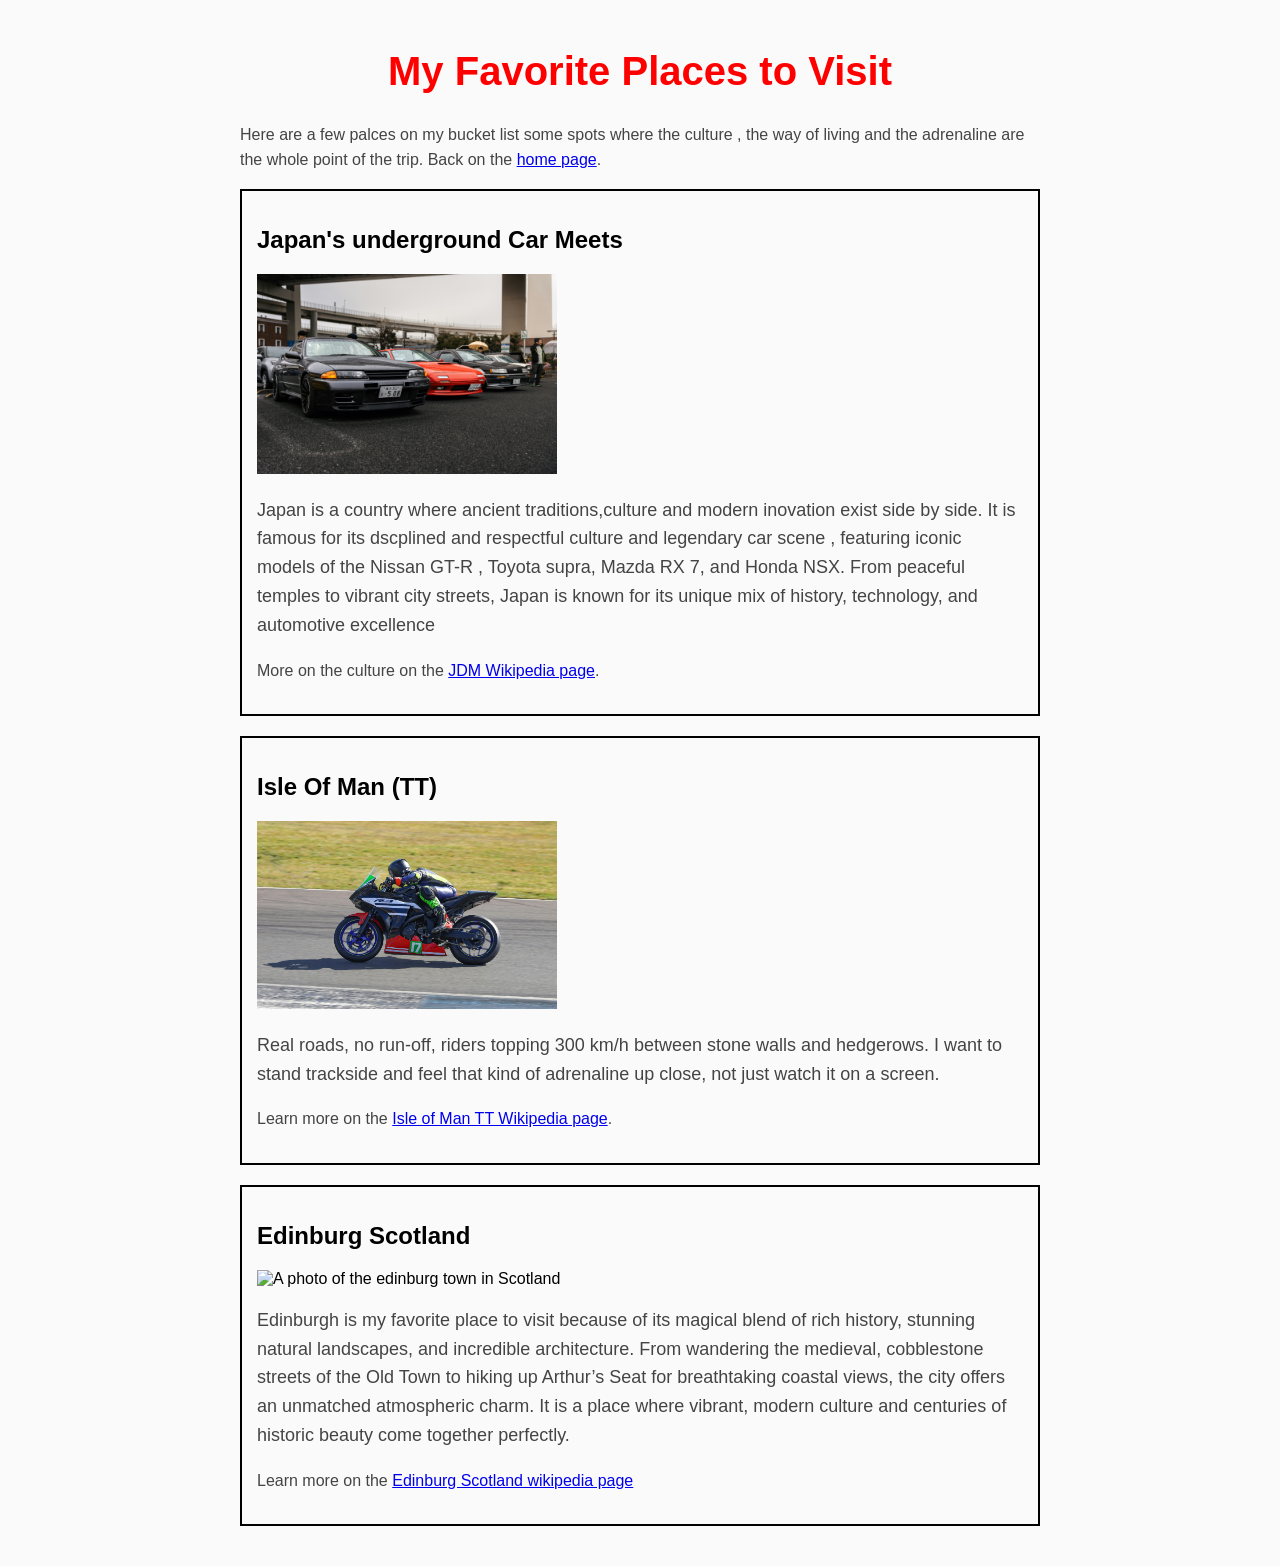
==== commit dfb0cb4b: "add id and class" ====
--- a/favourite-places.html
+++ b/favourite-places.html
@@ -8,28 +8,28 @@
 </head>
 <body>
     <div>
-    <h1> My Favorite Places to Visit</h1>
-        <p>
+    <h1 id="main-heading"> My Favorite Places to Visit</h1>
+        <p class="intro">
             Here are a few palces on my bucket list some spots where
             the culture , the way of living and the adrenaline are the whole point of the trip.
             Back on the
             <a href="my-first-webpage.html">home page</a>.
         </p>
     </div>
-    <div>
+    <div class="place">
         <h2> Japan's underground Car Meets</h2>
         <img src="./images/japancarmeet.jpg" alt="Image showcasing the car culture in japan">
-        <P> Japan is a country where ancient traditions,culture and modern inovation exist side by side. It is famous for its dscplined and respectful culture and legendary car scene , featuring iconic models of the Nissan GT-R , Toyota supra, Mazda RX 7, and Honda NSX. From peaceful temples to vibrant city streets, Japan is known for its unique mix of history, technology, and automotive excellence</P>
+        <P class="description"> Japan is a country where ancient traditions,culture and modern inovation exist side by side. It is famous for its dscplined and respectful culture and legendary car scene , featuring iconic models of the Nissan GT-R , Toyota supra, Mazda RX 7, and Honda NSX. From peaceful temples to vibrant city streets, Japan is known for its unique mix of history, technology, and automotive excellence</P>
         <p>
             More on the culture on the
             <a href="https://en.wikipedia.org/wiki/Japanese_domestic_market" target="_blank">
             JDM Wikipedia page</a>.
         </p>
   </div>
-  <div>
+  <div class="place">
         <h2>Isle Of Man (TT)</h2>
         <img src="./images/isleofman2.jpg" alt="An image of a rider racing in the Isle of Man race trace">
-        <p> Real roads, no run-off, riders topping 300 km/h between stone walls
+        <p class="description"> Real roads, no run-off, riders topping 300 km/h between stone walls
             and hedgerows. I want to stand trackside and feel that kind of
             adrenaline up close, not just watch it on a screen.</p>
             <p>
@@ -38,10 +38,10 @@
             Isle of Man TT Wikipedia page</a>.
     </p>
   </div>
-  <div>
+  <div class="place">
         <h2>Edinburg Scotland</h2>
         <img src="./images/edinburg.jpg" alt="A photo of the edinburg town in Scotland"/>
-        <p>Edinburgh is my favorite place to visit because of its magical blend of rich history, stunning natural landscapes, and incredible architecture. From wandering the medieval, cobblestone streets of the Old Town to hiking up Arthur’s Seat for breathtaking coastal views, the city offers an unmatched atmospheric charm. It is a place where vibrant, modern culture and centuries of historic beauty come together perfectly.</p>
+        <p class="description">Edinburgh is my favorite place to visit because of its magical blend of rich history, stunning natural landscapes, and incredible architecture. From wandering the medieval, cobblestone streets of the Old Town to hiking up Arthur’s Seat for breathtaking coastal views, the city offers an unmatched atmospheric charm. It is a place where vibrant, modern culture and centuries of historic beauty come together perfectly.</p>
         <p>
             Learn more on the 
             <a href="https://en.wikipedia.org/wiki/Edinburgh" target="_blank"> Edinburg Scotland wikipedia page</a>
--- a/css/styles.css
+++ b/css/styles.css
@@ -21,4 +21,21 @@
   color: #444;
   line-height: 1.6;
   font-family: Arial, sans-serif;
+}
+#main-heading {
+    color: red;
+    text-align: center;
+}
+.place {
+    border: 2px solid black;
+    padding: 15px;
+    margin-bottom: 20px;
+}
+.description {
+    line-height: 1.6;
+    font-size: 18px;
+}
+
+img {
+    width: 300px;
 }
